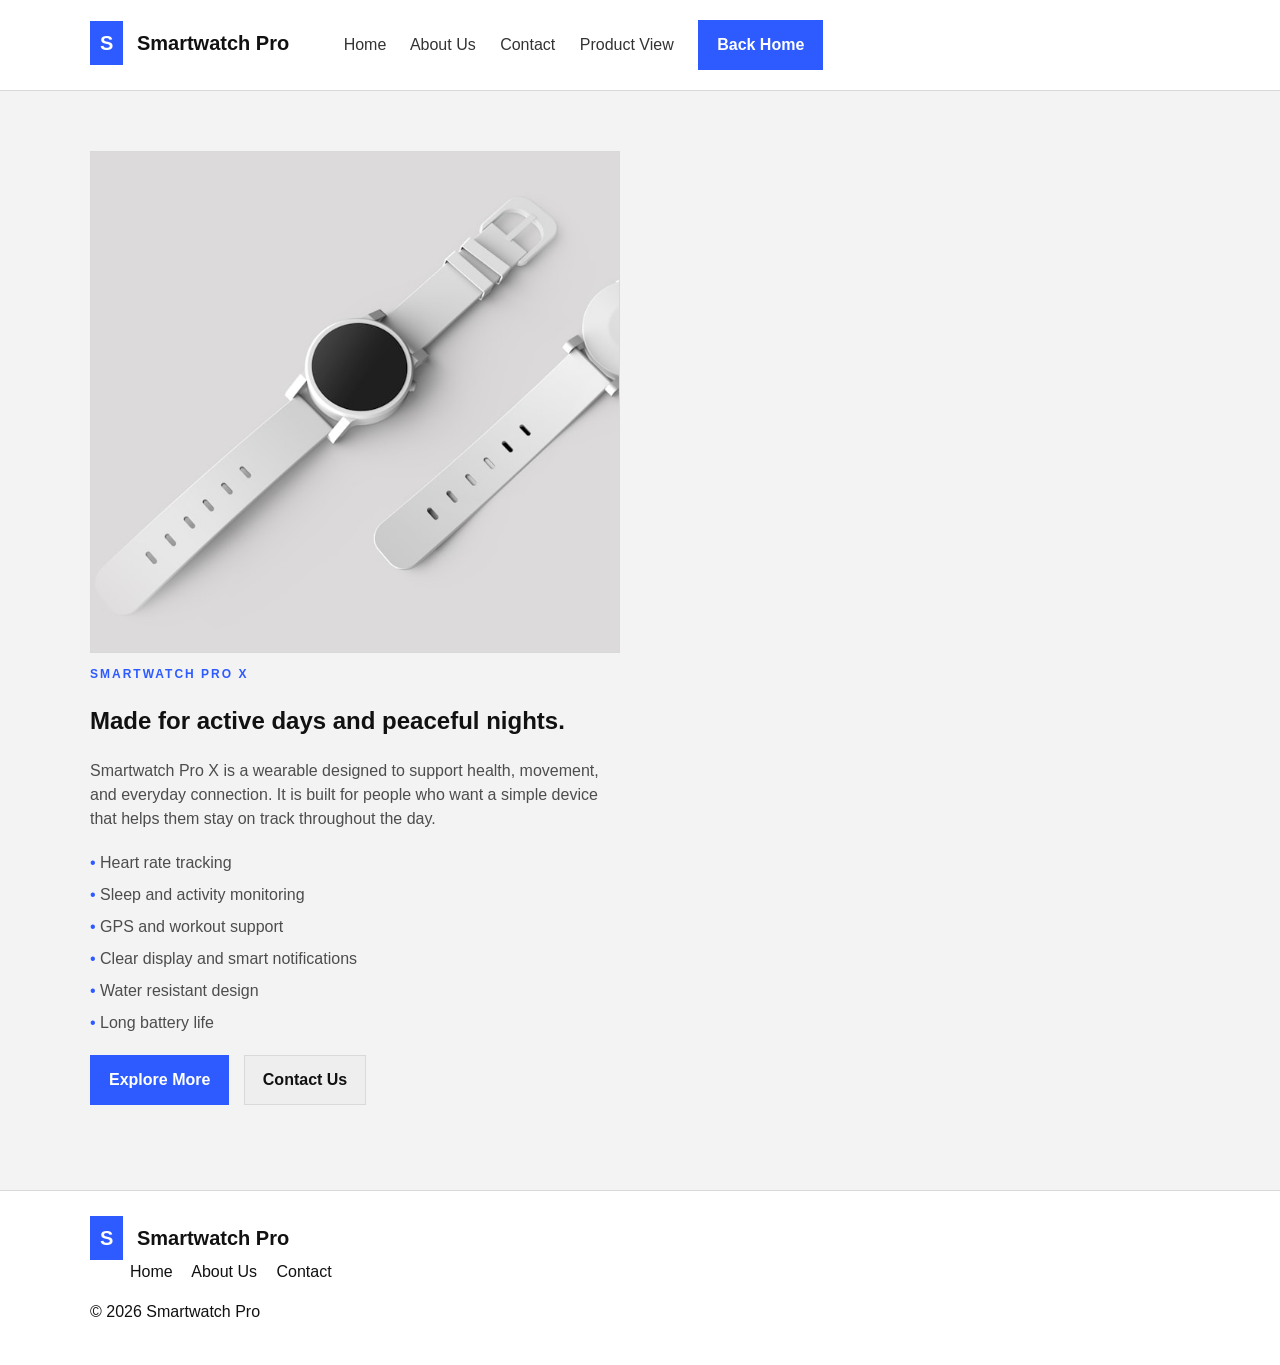
==== product-view/index.html @ 09377420 "Initial commit" ====
<!DOCTYPE html>
<html lang="en">
<head>
  <meta charset="UTF-8" />
  <meta name="viewport" content="width=device-width, initial-scale=1.0" />
  <title>Product View | Smartwatch Pro</title>
  <link rel="stylesheet" href="../style.css" />
</head>
<body>
  <header class="site-header">
    <div class="container nav-bar">
      <div class="brand">
        <span class="brand-mark">S</span>
        <span>Smartwatch Pro</span>
      </div>
      <nav class="main-nav">
        <a href="../index.html">Home</a>
        <a href="../about_us.html">About Us</a>
        <a href="../contat.html">Contact</a>
        <a href="index.html">Product View</a>
      </nav>
      <a href="../index.html" class="btn btn-primary">Back Home</a>
    </div>
  </header>

  <main class="page-main">
    <section class="container">
      <div class="product-page">
        <div class="product-page-image">
          <img src="watch-product.jpg" alt="Smartwatch Pro product view" />
        </div>

        <div class="product-page-text">
          <p class="eyebrow">SMARTWATCH PRO X</p>
          <h1>Made for active days and peaceful nights.</h1>
          <p class="lead">
            Smartwatch Pro X is a wearable designed to support health, movement, and everyday connection.
            It is built for people who want a simple device that helps them stay on track throughout the day.
          </p>

          <ul class="product-features">
            <li>Heart rate tracking</li>
            <li>Sleep and activity monitoring</li>
            <li>GPS and workout support</li>
            <li>Clear display and smart notifications</li>
            <li>Water resistant design</li>
            <li>Long battery life</li>
          </ul>

          <div class="cta-row">
            <a href="../index.html" class="btn btn-primary">Explore More</a>
            <a href="../contat.html" class="btn btn-secondary">Contact Us</a>
          </div>
        </div>
      </div>
    </section>
  </main>

  <footer class="site-footer">
    <div class="container footer-wrap">
      <div>
        <div class="brand">
          <span class="brand-mark">S</span>
          <span>Smartwatch Pro</span>
        </div>
      </div>
      <div class="footer-links">
        <a href="../index.html">Home</a>
        <a href="../about_us.html">About Us</a>
        <a href="../contat.html">Contact</a>
      </div>
      <p>© 2026 Smartwatch Pro</p>
    </div>
  </footer>
</body>
</html>
---- style.css ----
body {
  font-family: Arial, Helvetica, sans-serif;
  background-color: #f3f3f3;
  color: #111111;
  margin: 0;
  line-height: 1.5;
}

img {
  max-width: 100%;
  display: block;
}

a {
  text-decoration: none;
  color: #111111;
}

.container {
  width: 90%;
  max-width: 1100px;
  margin: 0 auto;
}

.site-header {
  background-color: #ffffff;
  border-bottom: 1px solid #d9d9d9;
}

.nav-bar {
  padding: 20px 0;
}

.brand {
  display: inline-block;
  font-weight: bold;
  font-size: 20px;
}

.brand-mark {
  display: inline-block;
  background-color: #2d5bff;
  color: #ffffff;
  padding: 7px 10px;
  font-weight: bold;
  margin-right: 8px;
}

.main-nav {
  display: inline-block;
  margin-left: 50px;
}

.main-nav a {
  margin-right: 20px;
  color: #333333;
}

.btn {
  display: inline-block;
  padding: 12px 18px;
  background-color: #2d5bff;
  color: #ffffff;
  font-weight: bold;
  border: 1px solid #2d5bff;
}

.btn-secondary {
  background-color: #eeeeee;
  color: #111111;
  border: 1px solid #d9d9d9;
}

.hero {
  padding: 50px 0;
}

.hero-copy,
.hero-visual {
  display: inline-block;
  width: 48%;
  vertical-align: top;
  margin-right: 2%;
}

.eyebrow {
  color: #2d5bff;
  font-size: 12px;
  letter-spacing: 2px;
  font-weight: bold;
  text-transform: uppercase;
}

.hero-copy h1,
.section-heading h2,
.content-block h2,
.page-header h1 {
  font-size: 42px;
  line-height: 1.1;
  margin-top: 10px;
  margin-bottom: 15px;
}

.lead,
.feature-box p,
.info-card p,
.product-specs p,
.content-block p,
.page-copy p,
.contact-card p,
.contact-form p,
.mini-stats span,
.contact-list,
.story-card p,
.value-card p {
  color: #4d4d4d;
}

.cta-row {
  margin-top: 20px;
  margin-bottom: 25px;
}

.cta-row a {
  margin-right: 10px;
}

.mini-stats {
  list-style: none;
  padding: 0;
  margin: 0;
}

.mini-stats li {
  display: inline-block;
  margin-right: 25px;
}

.mini-stats strong {
  display: block;
  font-size: 24px;
}

.hero-visual img {
  width: 100%;
  height: 500px;
  object-fit: cover;
  border: 1px solid #d9d9d9;
}

.feature-band {
  padding: 20px 0;
}

.feature-box {
  display: inline-block;
  width: 22%;
  margin-right: 2%;
  vertical-align: top;
}

.icon {
  font-size: 26px;
}

.feature-box h3,
.info-card h3,
.story-card h3,
.value-card h3,
.contact-card h3 {
  font-size: 20px;
  margin-top: 8px;
  margin-bottom: 8px;
}

.showcase,
.features-detail,
.page-main {
  padding: 60px 0;
}

.section-heading {
  margin-bottom: 20px;
}

.product-card {
  display: inline-block;
  width: 65%;
  margin-right: 2%;
  vertical-align: top;
}

.info-stack {
  display: inline-block;
  width: 30%;
  vertical-align: top;
}

.product-badge {
  display: inline-block;
  background-color: #edf7ee;
  color: #1d7d3c;
  padding: 5px 10px;
  font-size: 12px;
  font-weight: bold;
}

.product-image-block img {
  width: 100%;
  height: 260px;
  object-fit: cover;
  border: 1px solid #d9d9d9;
  margin-top: 12px;
  margin-bottom: 12px;
}

.product-specs h3 {
  font-size: 28px;
  margin-bottom: 8px;
}

.spec-list {
  margin: 15px 0;
}

.spec-list span {
  display: inline-block;
  background-color: #f7f7f7;
  border: 1px solid #d9d9d9;
  padding: 6px 10px;
  margin-right: 8px;
  margin-bottom: 8px;
  font-size: 12px;
}

.ad-note {
  background-color: #f7f7f7;
  border: 1px solid #d9d9d9;
  padding: 12px;
}

.ad-note strong {
  display: block;
  margin-bottom: 4px;
}

.detail-grid {
  width: 100%;
}

.content-block,
.metric-panel {
  display: inline-block;
  width: 48%;
  vertical-align: top;
  margin-right: 2%;
}

.content-block ul {
  list-style: none;
  padding: 0;
  margin-top: 15px;
}

.content-block li {
  margin-bottom: 8px;
}

.content-block li::before {
  content: "• ";
  color: #2d5bff;
}

.metric-item {
  margin-bottom: 10px;
}

.metric-item strong {
  display: block;
  font-size: 30px;
  margin-bottom: 5px;
}

.site-footer {
  background-color: #ffffff;
  border-top: 1px solid #d9d9d9;
  padding: 25px 0;
}

.footer-wrap {
  width: 100%;
}

.footer-links {
  display: inline-block;
  margin-left: 40px;
}

.footer-links a {
  margin-right: 15px;
}

.page-hero {
  padding-top: 50px;
}

.page-header {
  max-width: 700px;
  margin: 0 auto;
  text-align: center;
}

.story-card,
.value-card,
.contact-card,
.contact-form {
  display: inline-block;
  width: 30%;
  margin-right: 2%;
  vertical-align: top;
}

.value-card {
  text-align: center;
}

.value-number {
  width: 50px;
  height: 50px;
  display: inline-block;
  border: 1px solid #d9d9d9;
  text-align: center;
  line-height: 50px;
  font-weight: bold;
  background-color: #f2f6ff;
}

.contact-card,
.contact-form {
  width: 45%;
}

.contact-list {
  list-style: none;
  padding: 0;
  margin-top: 15px;
}

.contact-list li {
  margin-bottom: 8px;
}

.form-row {
  margin-bottom: 12px;
}

input,
textarea {
  width: 100%;
  padding: 10px;
  border: 1px solid #d9d9d9;
  background-color: #ffffff;
  font-family: Arial, Helvetica, sans-serif;
  color: #111111;
  box-sizing: border-box;
}

textarea {
  min-height: 140px;
}

.product-page {
  width: 100%;
}

.product-page-image,
.product-page-text {
  display: inline-block;
  width: 48%;
  vertical-align: top;
  margin-right: 2%;
}

.product-page-image img {
  width: 100%;
  height: 500px;
  object-fit: cover;
  border: 1px solid #d9d9d9;
}

.product-features {
  list-style: none;
  padding: 0;
  margin: 20px 0;
}

.product-features li {
  margin-bottom: 8px;
  color: #4d4d4d;
}

.product-features li::before {
  content: "• ";
  color: #2d5bff;
}

@media (max-width: 900px) {
  .hero-copy,
  .hero-visual,
  .feature-box,
  .product-card,
  .info-stack,
  .content-block,
  .metric-panel,
  .story-card,
  .value-card,
  .contact-card,
  .contact-form,
  .product-page-image,
  .product-page-text {
    display: block;
    width: 100%;
    margin-right: 0;
  }

  .main-nav {
    display: none;
  }
}

@media (max-width: 600px) {
  .hero-copy h1,
  .section-heading h2,
  .content-block h2,
  .page-header h1 {
    font-size: 30px;
  }
}
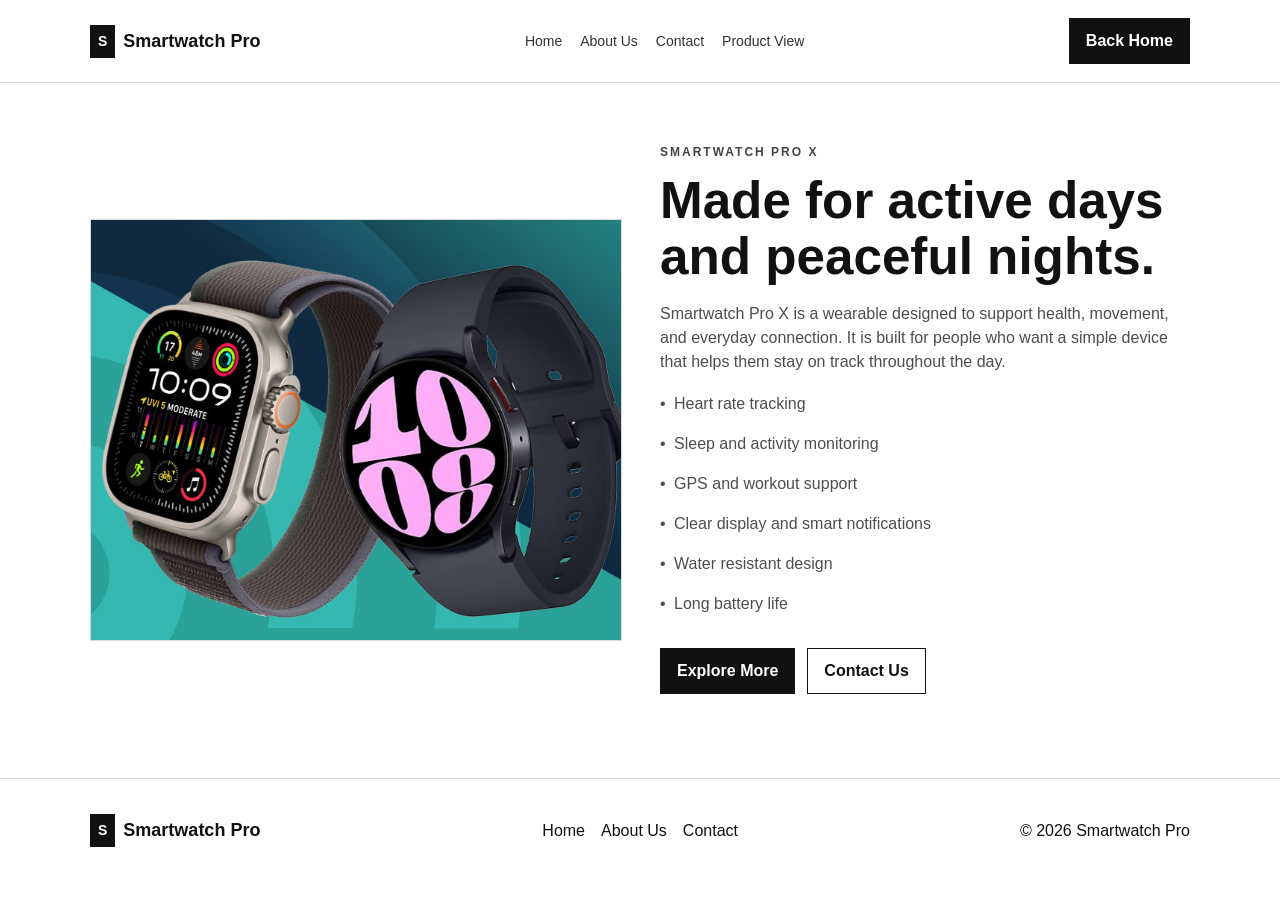
==== commit b083e974: "Update images and simplify styling" ====
--- a/product-view/index.html
+++ b/product-view/index.html
@@ -27,7 +27,7 @@
     <section class="container">
       <div class="product-page">
         <div class="product-page-image">
-          <img src="watch-product.jpg" alt="Smartwatch Pro product view" />
+          <img src="../unisex.jpg" alt="Smartwatch Pro product view" />
         </div>
 
         <div class="product-page-text">
--- a/style.css
+++ b/style.css
@@ -1,104 +1,115 @@
 body {
   font-family: Arial, Helvetica, sans-serif;
-  background-color: #f3f3f3;
+  margin: 0;
+  background: #ffffff;
   color: #111111;
-  margin: 0;
   line-height: 1.5;
 }
 
 img {
+  display: block;
   max-width: 100%;
-  display: block;
 }
 
 a {
+  color: #111111;
   text-decoration: none;
-  color: #111111;
 }
 
 .container {
-  width: 90%;
-  max-width: 1100px;
+  width: min(1100px, 90%);
   margin: 0 auto;
 }
 
 .site-header {
-  background-color: #ffffff;
+  background: #ffffff;
   border-bottom: 1px solid #d9d9d9;
 }
 
 .nav-bar {
-  padding: 20px 0;
+  display: flex;
+  align-items: center;
+  justify-content: space-between;
+  gap: 20px;
+  padding: 18px 0;
+  flex-wrap: wrap;
 }
 
 .brand {
-  display: inline-block;
-  font-weight: bold;
-  font-size: 20px;
+  display: inline-flex;
+  align-items: center;
+  font-weight: 700;
+  font-size: 18px;
 }
 
 .brand-mark {
   display: inline-block;
-  background-color: #2d5bff;
+  background: #111111;
   color: #ffffff;
-  padding: 7px 10px;
-  font-weight: bold;
+  padding: 6px 8px;
   margin-right: 8px;
+  font-size: 14px;
 }
 
 .main-nav {
-  display: inline-block;
-  margin-left: 50px;
+  display: flex;
+  align-items: center;
+  gap: 18px;
+  flex-wrap: wrap;
 }
 
 .main-nav a {
-  margin-right: 20px;
   color: #333333;
+  font-size: 14px;
 }
 
 .btn {
   display: inline-block;
-  padding: 12px 18px;
-  background-color: #2d5bff;
+  padding: 10px 16px;
+  border: 1px solid #111111;
+  background: #111111;
   color: #ffffff;
-  font-weight: bold;
-  border: 1px solid #2d5bff;
+  font-weight: 600;
+  text-align: center;
 }
 
 .btn-secondary {
-  background-color: #eeeeee;
+  background: #ffffff;
   color: #111111;
-  border: 1px solid #d9d9d9;
 }
 
 .hero {
-  padding: 50px 0;
-}
-
-.hero-copy,
-.hero-visual {
-  display: inline-block;
-  width: 48%;
-  vertical-align: top;
-  margin-right: 2%;
+  padding: 60px 0;
+}
+
+.hero-grid,
+.showcase-grid,
+.detail-grid,
+.product-page {
+  display: grid;
+  grid-template-columns: 1.1fr 0.9fr;
+  gap: 40px;
+  align-items: center;
 }
 
 .eyebrow {
-  color: #2d5bff;
+  margin: 0 0 12px;
+  color: #444444;
   font-size: 12px;
   letter-spacing: 2px;
-  font-weight: bold;
   text-transform: uppercase;
+  font-weight: 700;
 }
 
 .hero-copy h1,
 .section-heading h2,
 .content-block h2,
-.page-header h1 {
-  font-size: 42px;
+.page-header h1,
+.product-page-text h1 {
+  margin: 0 0 16px;
+  font-size: clamp(2rem, 4vw, 3.2rem);
   line-height: 1.1;
-  margin-top: 10px;
-  margin-bottom: 15px;
+  font-weight: 700;
 }
 
 .lead,
@@ -109,58 +120,73 @@
 .page-copy p,
 .contact-card p,
 .contact-form p,
+.value-card p,
+.story-card p,
 .mini-stats span,
 .contact-list,
-.story-card p,
-.value-card p {
+.product-features li,
+.metric-item span {
   color: #4d4d4d;
 }
 
 .cta-row {
-  margin-top: 20px;
-  margin-bottom: 25px;
-}
-
-.cta-row a {
-  margin-right: 10px;
+  display: flex;
+  gap: 12px;
+  flex-wrap: wrap;
+  margin: 24px 0;
 }
 
 .mini-stats {
   list-style: none;
   padding: 0;
   margin: 0;
+  display: flex;
+  flex-wrap: wrap;
+  gap: 24px;
 }
 
 .mini-stats li {
-  display: inline-block;
-  margin-right: 25px;
+  min-width: 100px;
 }
 
 .mini-stats strong {
   display: block;
-  font-size: 24px;
-}
-
-.hero-visual img {
+  font-size: 1.5rem;
+  margin-bottom: 2px;
+}
+
+.hero-visual img,
+.product-page-image img,
+.product-image-block img {
   width: 100%;
-  height: 500px;
+  height: 420px;
   object-fit: cover;
   border: 1px solid #d9d9d9;
 }
 
 .feature-band {
-  padding: 20px 0;
-}
-
-.feature-box {
-  display: inline-block;
-  width: 22%;
-  margin-right: 2%;
-  vertical-align: top;
-}
-
-.icon {
-  font-size: 26px;
+  background: #f5f5f5;
+  border-top: 1px solid #d9d9d9;
+  border-bottom: 1px solid #d9d9d9;
+  padding: 40px 0;
+}
+
+.feature-grid {
+  display: grid;
+  grid-template-columns: repeat(4, minmax(0, 1fr));
+  gap: 20px;
+}
+
+.feature-box,
+.info-card,
+.story-card,
+.value-card,
+.contact-card,
+.contact-form,
+.product-card {
+  background: #ffffff;
+  border: 1px solid #d9d9d9;
+  padding: 20px;
 }
 
 .feature-box h3,
@@ -168,9 +194,8 @@
 .story-card h3,
 .value-card h3,
 .contact-card h3 {
-  font-size: 20px;
-  margin-top: 8px;
-  margin-bottom: 8px;
+  margin: 12px 0 8px;
+  font-size: 1.15rem;
 }
 
 .showcase,
@@ -180,174 +205,168 @@
 }
 
 .section-heading {
-  margin-bottom: 20px;
+  margin-bottom: 24px;
+}
+
+.section-heading h2,
+.content-block h2 {
+  font-size: clamp(1.8rem, 3vw, 2.8rem);
 }
 
 .product-card {
-  display: inline-block;
-  width: 65%;
-  margin-right: 2%;
-  vertical-align: top;
-}
-
-.info-stack {
-  display: inline-block;
-  width: 30%;
-  vertical-align: top;
+  padding: 0;
+  overflow: hidden;
 }
 
 .product-badge {
   display: inline-block;
-  background-color: #edf7ee;
-  color: #1d7d3c;
-  padding: 5px 10px;
+  background: #f3f3f3;
+  border: 1px solid #d9d9d9;
+  margin: 20px;
+  padding: 6px 10px;
   font-size: 12px;
-  font-weight: bold;
-}
-
-.product-image-block img {
-  width: 100%;
-  height: 260px;
-  object-fit: cover;
-  border: 1px solid #d9d9d9;
-  margin-top: 12px;
-  margin-bottom: 12px;
+  font-weight: 700;
+  text-transform: uppercase;
+}
+
+.product-image-block {
+  padding: 0 20px;
+}
+
+.product-specs {
+  padding: 20px;
 }
 
 .product-specs h3 {
-  font-size: 28px;
-  margin-bottom: 8px;
+  margin: 0 0 8px;
+  font-size: 1.8rem;
 }
 
 .spec-list {
-  margin: 15px 0;
+  display: flex;
+  flex-wrap: wrap;
+  gap: 8px;
+  margin: 16px 0;
 }
 
 .spec-list span {
   display: inline-block;
-  background-color: #f7f7f7;
+  background: #f3f3f3;
   border: 1px solid #d9d9d9;
   padding: 6px 10px;
-  margin-right: 8px;
-  margin-bottom: 8px;
   font-size: 12px;
 }
 
 .ad-note {
-  background-color: #f7f7f7;
-  border: 1px solid #d9d9d9;
-  padding: 12px;
+  padding-top: 12px;
+  border-top: 1px solid #d9d9d9;
 }
 
 .ad-note strong {
   display: block;
-  margin-bottom: 4px;
-}
-
-.detail-grid {
-  width: 100%;
-}
-
-.content-block,
-.metric-panel {
-  display: inline-block;
-  width: 48%;
-  vertical-align: top;
-  margin-right: 2%;
-}
-
-.content-block ul {
-  list-style: none;
-  padding: 0;
-  margin-top: 15px;
-}
-
-.content-block li {
-  margin-bottom: 8px;
-}
-
-.content-block li::before {
-  content: "• ";
-  color: #2d5bff;
-}
-
-.metric-item {
-  margin-bottom: 10px;
-}
-
-.metric-item strong {
-  display: block;
-  font-size: 30px;
-  margin-bottom: 5px;
-}
-
-.site-footer {
-  background-color: #ffffff;
-  border-top: 1px solid #d9d9d9;
-  padding: 25px 0;
-}
-
-.footer-wrap {
-  width: 100%;
-}
-
-.footer-links {
-  display: inline-block;
-  margin-left: 40px;
-}
-
-.footer-links a {
-  margin-right: 15px;
-}
-
-.page-hero {
-  padding-top: 50px;
-}
-
-.page-header {
-  max-width: 700px;
-  margin: 0 auto;
-  text-align: center;
-}
-
-.story-card,
-.value-card,
-.contact-card,
-.contact-form {
-  display: inline-block;
-  width: 30%;
-  margin-right: 2%;
-  vertical-align: top;
-}
-
-.value-card {
-  text-align: center;
-}
-
-.value-number {
-  width: 50px;
-  height: 50px;
-  display: inline-block;
-  border: 1px solid #d9d9d9;
-  text-align: center;
-  line-height: 50px;
-  font-weight: bold;
-  background-color: #f2f6ff;
-}
-
-.contact-card,
-.contact-form {
-  width: 45%;
-}
-
+  margin-bottom: 6px;
+}
+
+.info-stack {
+  display: grid;
+  gap: 20px;
+}
+
+.content-block ul,
+.product-features,
 .contact-list {
   list-style: none;
   padding: 0;
-  margin-top: 15px;
-}
-
+  margin: 18px 0 0;
+}
+
+.content-block li,
+.product-features li,
 .contact-list li {
   margin-bottom: 8px;
+  position: relative;
+  padding-left: 14px;
+}
+
+.content-block li::before,
+.product-features li::before,
+.contact-list li::before {
+  content: "•";
+  position: absolute;
+  left: 0;
+  top: 0;
+}
+
+.metric-panel {
+  display: grid;
+  gap: 18px;
+}
+
+.metric-item {
+  padding: 18px 0;
+  border-top: 1px solid #d9d9d9;
+}
+
+.metric-item strong {
+  display: block;
+  font-size: 2rem;
+  margin-bottom: 4px;
+}
+
+.site-footer {
+  border-top: 1px solid #d9d9d9;
+  padding: 24px 0;
+  background: #ffffff;
+}
+
+.footer-wrap {
+  display: flex;
+  justify-content: space-between;
+  align-items: center;
+  gap: 20px;
+  flex-wrap: wrap;
+}
+
+.footer-links {
+  display: flex;
+  gap: 16px;
+  flex-wrap: wrap;
+}
+
+.page-hero {
+  padding-top: 40px;
+}
+
+.page-header {
+  max-width: 760px;
+  margin: 0 auto;
+  text-align: center;
+}
+
+.story-grid,
+.contact-grid {
+  display: grid;
+  grid-template-columns: repeat(3, minmax(0, 1fr));
+  gap: 20px;
+}
+
+.value-card {
+  text-align: center;
+}
+
+.value-number {
+  display: inline-flex;
+  align-items: center;
+  justify-content: center;
+  width: 50px;
+  height: 50px;
+  border: 1px solid #d9d9d9;
+  font-weight: 700;
+  margin-bottom: 8px;
+}
+
+.contact-grid {
+  grid-template-columns: 1fr 1.2fr;
 }
 
 .form-row {
@@ -357,82 +376,63 @@
 input,
 textarea {
   width: 100%;
-  padding: 10px;
-  border: 1px solid #d9d9d9;
-  background-color: #ffffff;
-  font-family: Arial, Helvetica, sans-serif;
+  padding: 10px 12px;
+  border: 1px solid #d9d9d9;
+  background: #ffffff;
   color: #111111;
+  font: inherit;
   box-sizing: border-box;
 }
 
 textarea {
-  min-height: 140px;
+  min-height: 130px;
+  resize: vertical;
 }
 
 .product-page {
-  width: 100%;
-}
-
-.product-page-image,
+  grid-template-columns: 1fr 1fr;
+}
+
 .product-page-text {
-  display: inline-block;
-  width: 48%;
-  vertical-align: top;
-  margin-right: 2%;
-}
-
-.product-page-image img {
-  width: 100%;
-  height: 500px;
-  object-fit: cover;
-  border: 1px solid #d9d9d9;
+  align-self: center;
 }
 
 .product-features {
-  list-style: none;
-  padding: 0;
-  margin: 20px 0;
-}
-
-.product-features li {
-  margin-bottom: 8px;
-  color: #4d4d4d;
-}
-
-.product-features li::before {
-  content: "• ";
-  color: #2d5bff;
-}
-
-@media (max-width: 900px) {
-  .hero-copy,
-  .hero-visual,
-  .feature-box,
-  .product-card,
-  .info-stack,
-  .content-block,
-  .metric-panel,
-  .story-card,
-  .value-card,
-  .contact-card,
-  .contact-form,
-  .product-page-image,
-  .product-page-text {
-    display: block;
-    width: 100%;
-    margin-right: 0;
+  display: grid;
+  gap: 8px;
+}
+
+.page-values {
+  padding-top: 60px;
+}
+
+@media (max-width: 768px) {
+  .hero-grid,
+  .showcase-grid,
+  .detail-grid,
+  .product-page,
+  .contact-grid,
+  .story-grid,
+  .feature-grid {
+    grid-template-columns: 1fr;
   }
 
-  .main-nav {
-    display: none;
+  .nav-bar,
+  .footer-wrap {
+    justify-content: center;
+    text-align: center;
   }
-}
-
-@media (max-width: 600px) {
-  .hero-copy h1,
-  .section-heading h2,
-  .content-block h2,
-  .page-header h1 {
-    font-size: 30px;
+
+  .main-nav,
+  .footer-links,
+  .cta-row,
+  .mini-stats {
+    justify-content: center;
   }
-}
+
+  .hero-visual img,
+  .product-page-image img,
+  .product-image-block img {
+    height: 300px;
+  }
+}
